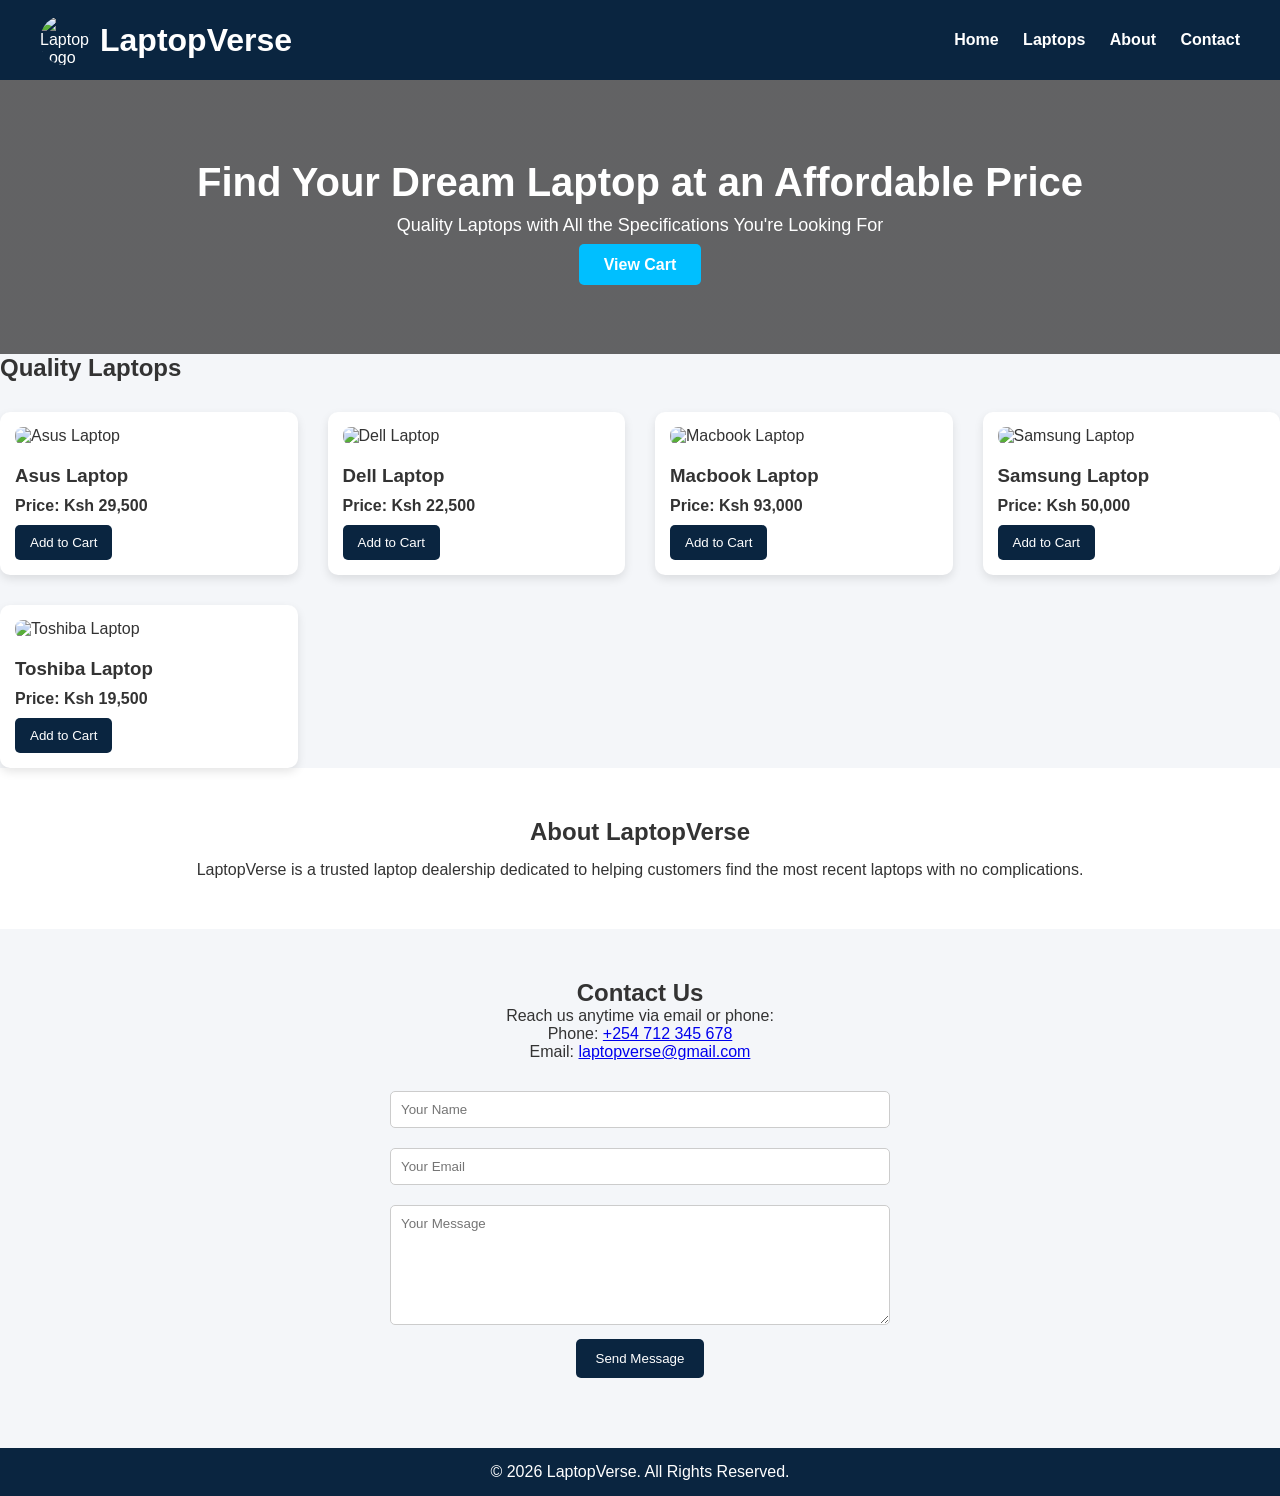
==== index.html @ 2c1c80dd "Added new files Added new files" ====
<!DOCTYPE html>
<html lang="en">
<head>
    <meta charset="UTF-8">
    <meta name="viewport" content="width=device-width, initial-scale=1.0">
    <title>LaptopVerse Solutions</title>
    <link rel="stylesheet" href="gerry.css">
</head>
<body>
    <header>
        <div class="logo">
            <img src="images/LaptopVerse Logo.jpeg" alt="LaptopVerse Logo">
            <h1>LaptopVerse</h1>
        </div>
        <nav>
            <a href="home.html">Home</a>
            <a href="laptops.html">Laptops</a>
            <a href="about.html">About</a>
            <a href="contact.html">Contact</a>
        </nav>    
    </header>

    <section class="hero">
        <h2>Find Your Dream Laptop at an Affordable Price</h2>
        <p>Quality Laptops with All the Specifications You're Looking For</p>
        <a href="cart.html" class="cart-link">View Cart</a>
    </section>

    <section class="featured-laptops">
        <h2>Quality Laptops</h2>
        <div class="laptop-container">
            <!-- Asus Laptop -->
            <div class="laptop-card">
                <img src="images/Asus laptop.jpeg" alt="Asus Laptop">
                <h3>Asus Laptop</h3>
                <p class="price">Price: Ksh 29,500</p>
                <button class="add-to-cart">Add to Cart</button>
            </div>
            
            <!-- Dell Laptop -->
            <div class="laptop-card">
                <img src="images/Dell laptop.jpeg" alt="Dell Laptop">
                <h3>Dell Laptop</h3>
                <p class="price">Price: Ksh 22,500</p>
                <button class="add-to-cart">Add to Cart</button>
            </div>
            
            <!-- Macbook Laptop -->
            <div class="laptop-card">
                <img src="images/Macbook laptop.jpeg" alt="Macbook Laptop">
                <h3>Macbook Laptop</h3>
                <p class="price">Price: Ksh 93,000</p>
                <button class="add-to-cart">Add to Cart</button>
            </div>
            
            <!-- Samsung Laptop -->
            <div class="laptop-card">
                <img src="images/Samsung laptop.jpeg" alt="Samsung Laptop">
                <h3>Samsung Laptop</h3>
                <p class="price">Price: Ksh 50,000</p>
                <button class="add-to-cart">Add to Cart</button>
            </div>
            
            <!-- Toshiba Laptop -->
            <div class="laptop-card">
                <img src="images/Toshiba laptop.jpeg" alt="Toshiba Laptop">
                <h3>Toshiba Laptop</h3>
                <p class="price">Price: Ksh 19,500</p>
                <button class="add-to-cart">Add to Cart</button>
            </div>
        </div>
    </section>

    <!-- ABOUT SECTION -->
    <section class="about">
        <h2>About LaptopVerse</h2>
        <p>
            LaptopVerse is a trusted laptop dealership dedicated to helping customers find the most recent laptops with no complications.
        </p>
    </section>

    <!-- CONTACT SECTION -->
    <section class="contact">
        <h2>Contact Us</h2>
        <p>Reach us anytime via email or phone:</p>
        <p>Phone: <a href="tel:+254712345678">+254 712 345 678</a></p>
        <p>Email: <a href="mailto:laptopverse@gmail.com">laptopverse@gmail.com</a></p>
        
        <form>
            <input type="text" placeholder="Your Name" required>
            <input type="email" placeholder="Your Email" required>
            <textarea placeholder="Your Message" rows="4" required></textarea>
            <button type="submit">Send Message</button>
        </form>
    </section>

    <!-- FOOTER -->
    <footer>
        <p>&copy; 2026 LaptopVerse. All Rights Reserved.</p>
    </footer>
</body>
</html>
---- gerry.css ----
/* Reset some default browser styles */
*{
    margin:0;
    padding:0;
    box-sizing:border-box;
    font-family: Arial, Helvetica, sans-serif;
}

/* Body */
body{
    background:#f4f6f9;
    color:#333;
}

/* Header */
header{
    display:flex;
    justify-content:space-between;
    align-items:center;
    background:#0a2540;
    padding:15px 40px;
    color:white;
}

/* Logo */
.logo{
    display:flex;
    align-items:center;
    gap:10px;
}

.logo img{
    width:50px;
    height:50px;
    border-radius:50%;
}

/* Navigation */
nav a{
    color:white;
    text-decoration:none;
    margin-left:20px;
    font-weight:bold;
}

nav a:hover{
    color:#00bfff;
}

/* Hero Section */
.hero{
    text-align:center;
    padding:80px 20px;
    background:linear-gradient(rgba(0,0,0,0.6),rgba(0,0,0,0.6)), url("images/hero.jpg");
    background-size:cover;
    background-position:center;
    color:white; /* corrected for better visibility */
}

.hero h2{
    font-size:40px;
    margin-bottom:10px;
}

.hero p{
    font-size:18px;
    margin-bottom:20px;
}

.hero a{
    background:#00bfff;
    color:white;
    padding:12px 25px;
    text-decoration:none;
    border-radius:5px;
    font-weight:bold;
}

.hero a:hover{
    background:#008ecc;
}

/* Laptop Section */
.Quality-laptops{
    padding:50px 40px;
    text-align:center;
}

.Quality-laptops h2{
    margin-bottom:30px;
    font-size:30px;
}

/* Laptop Grid */
.laptop-container{
    display:grid;
    grid-template-columns: repeat(auto-fit, minmax(250px, 1fr)); /* responsive grid */
    gap:30px;
    margin-top:30px;
}

/* Laptop Card */
.laptop-card{
    background:white;
    padding:15px;
    border-radius:10px;
    box-shadow:0px 4px 10px rgba(0,0,0,0.1);
    transition:transform 0.3s;
}

.laptop-card:hover{
    transform:translateY(-5px);
}

.laptop-card img{
    width:100%;
    max-width:220px;   /* prevents images from being too large */
    height:150px;
    object-fit:cover;
    border-radius:8px;
    margin-bottom:10px;
}

/* Laptop Text */
.laptop-card h3{
    margin:10px 0;
}

.laptop-card p{
    font-weight:bold;
    margin-bottom:10px;
}

/* Button */
.laptop-card button{
    background:#0a2540;
    color:white;
    border:none;
    padding:10px 15px;
    border-radius:5px;
    cursor:pointer;
}

.laptop-card button:hover{
    background:#00bfff;
}

/* About Section */
.about{
    background:white;
    padding:50px 40px;
    text-align:center;
}

.about h2{
    margin-bottom:15px;
}

/* Contact Section */
.contact{
    padding:50px 40px;
    background:#f4f6f9;
    text-align:center;
}

.contact form{
    margin-top:20px;
    max-width:500px;
    margin-left:auto;
    margin-right:auto;
}

.contact input,
.contact textarea{
    width:100%;
    padding:10px;
    margin:10px 0;
    border:1px solid #ccc;
    border-radius:5px;
}

.contact textarea{
    height:120px;
}

.contact button{
    background:#0a2540;
    color:white;
    border:none;
    padding:12px 20px;
    border-radius:5px;
    cursor:pointer;
}

.contact button:hover{
    background:#00bfff;
}

/* Footer */
footer{
    background:#0a2540;
    color:white;
    text-align:center;
    padding:15px;
    margin-top:20px;
}
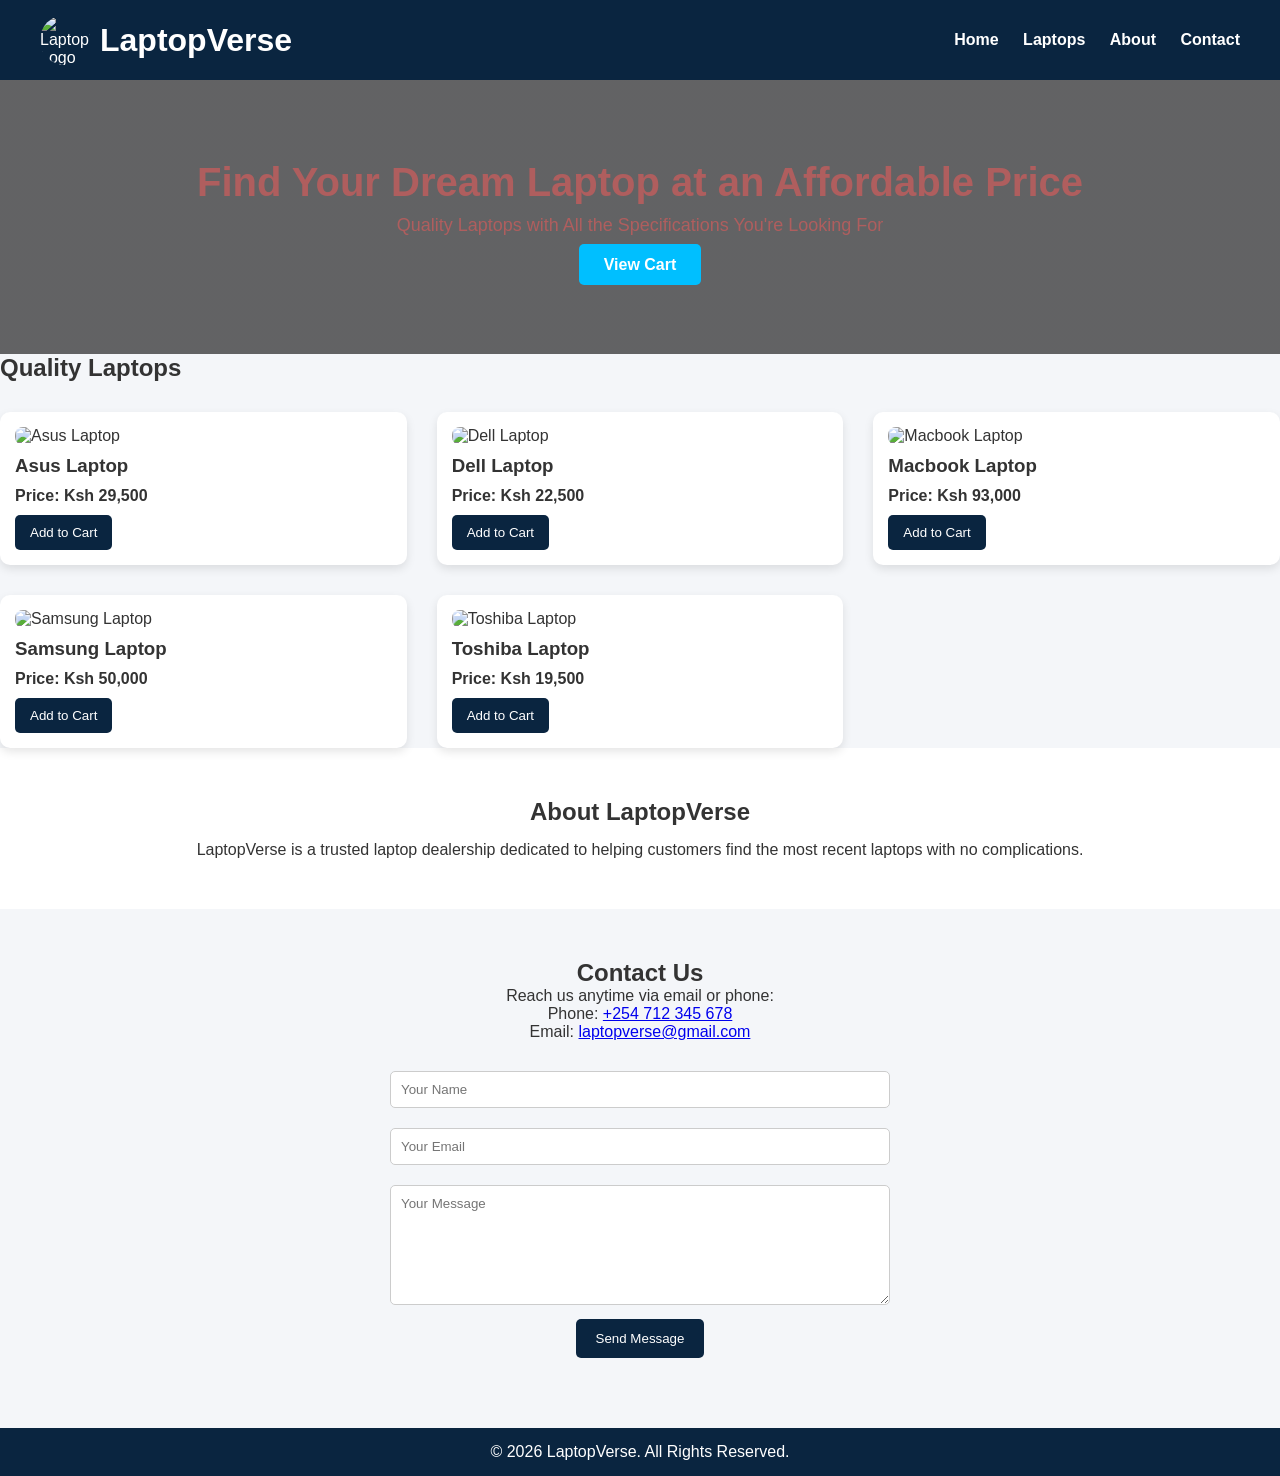
==== commit 842c2e82: "Update index.html" ====
--- a/index.html
+++ b/index.html
@@ -4,7 +4,7 @@
     <meta charset="UTF-8">
     <meta name="viewport" content="width=device-width, initial-scale=1.0">
     <title>LaptopVerse Solutions</title>
-    <link rel="stylesheet" href="gerry.css">
+    <link rel="stylesheet" href="style.css">
 </head>
 <body>
     <header>
@@ -99,4 +99,4 @@
         <p>&copy; 2026 LaptopVerse. All Rights Reserved.</p>
     </footer>
 </body>
-</html>+</html>
--- a/style.css
+++ b/style.css
@@ -0,0 +1,200 @@
+/* Reset some default browser styles */
+*{
+    margin:0;
+    padding:0;
+    box-sizing:border-box;
+    font-family: Arial, Helvetica, sans-serif;
+}
+
+/* Body */
+body{
+    background:#f4f6f9;
+    color:#333;
+}
+
+/* Header */
+header{
+    display:flex;
+    justify-content:space-between;
+    align-items:center;
+    background:#0a2540;
+    padding:15px 40px;
+    color:white;
+}
+
+/* Logo */
+.logo{
+    display:flex;
+    align-items:center;
+    gap:10px;
+}
+
+.logo img{
+    width:50px;
+    height:50px;
+    border-radius:50%;
+}
+
+/* Navigation */
+nav a{
+    color:white;
+    text-decoration:none;
+    margin-left:20px;
+    font-weight:bold;
+}
+
+nav a:hover{
+    color:#00bfff;
+}
+
+/* Hero Section */
+.hero{
+    text-align:center;
+    padding:80px 20px;
+    background:linear-gradient(rgba(0,0,0,0.6),rgba(0,0,0,0.6)), url("images/hero.jpg");
+    background-size:cover;
+    background-position:center;
+    color:#af5e5e;
+}
+.hero h2{
+    font-size:40px;
+    margin-bottom:10px;
+}
+
+.hero p{
+    font-size:18px;
+    margin-bottom:20px;
+}
+
+.hero a{
+    background:#00bfff;
+    color:white;
+    padding:12px 25px;
+    text-decoration:none;
+    border-radius:5px;
+    font-weight:bold;
+}
+
+.hero a:hover{
+    background:#008ecc;
+}
+
+/* Laptop Section */
+.Quality-laptops{
+    padding:50px 40px;
+    text-align:center;
+}
+
+.Quality-laptops h2{
+    margin-bottom:30px;
+    font-size:30px;
+}
+
+/* Laptop Grid */
+.laptop-container{
+display:grid;
+grid-template-columns: repeat(3, 1fr);
+gap:30px;
+margin-top: 30px;
+}
+
+/* Laptop Card */
+.laptop-card{
+    background:white;
+    padding:15px;
+    border-radius:10px;
+    box-shadow:0px 4px 10px rgba(0,0,0,0.1);
+    transition:transform 0.3s;
+}
+
+.laptop-card:hover{
+    transform:translateY(-5px);
+}
+
+.laptop-card img{
+    width:100%;
+    height:180px;
+    object-fit:cover;
+    border-radius:8px;
+}
+
+.laptop-card h3{
+    margin:10px 0;
+}
+
+.laptop-card p{
+    font-weight:bold;
+    margin-bottom:10px;
+}
+
+.laptop-card button{
+    background:#0a2540;
+    color:white;
+    border:none;
+    padding:10px 15px;
+    border-radius:5px;
+    cursor:pointer;
+}
+
+.laptop-card button:hover{
+    background:#00bfff;
+}
+
+/* About Section */
+.about{
+    background:white;
+    padding:50px 40px;
+    text-align:center;
+}
+
+.about h2{
+    margin-bottom:15px;
+}
+
+/* Contact Section */
+.contact{
+    padding:50px 40px;
+    background:#f4f6f9;
+    text-align:center;
+}
+
+.contact form{
+    margin-top:20px;
+    max-width:500px;
+    margin-left:auto;
+    margin-right:auto;
+}
+
+.contact input,
+.contact textarea{
+    width:100%;
+    padding:10px;
+    margin:10px 0;
+    border:1px solid #ccc;
+    border-radius:5px;
+}
+
+.contact textarea{
+    height:120px;
+}
+
+.contact button{
+    background:#0a2540;
+    color:white;
+    border:none;
+    padding:12px 20px;
+    border-radius:5px;
+    cursor:pointer;
+}
+
+.contact button:hover{
+    background:#00bfff;
+}
+
+/* Footer */
+footer{
+    background:#0a2540;
+    color:white;
+    text-align:center;
+    padding:15px;
+    margin-top:20px;}
